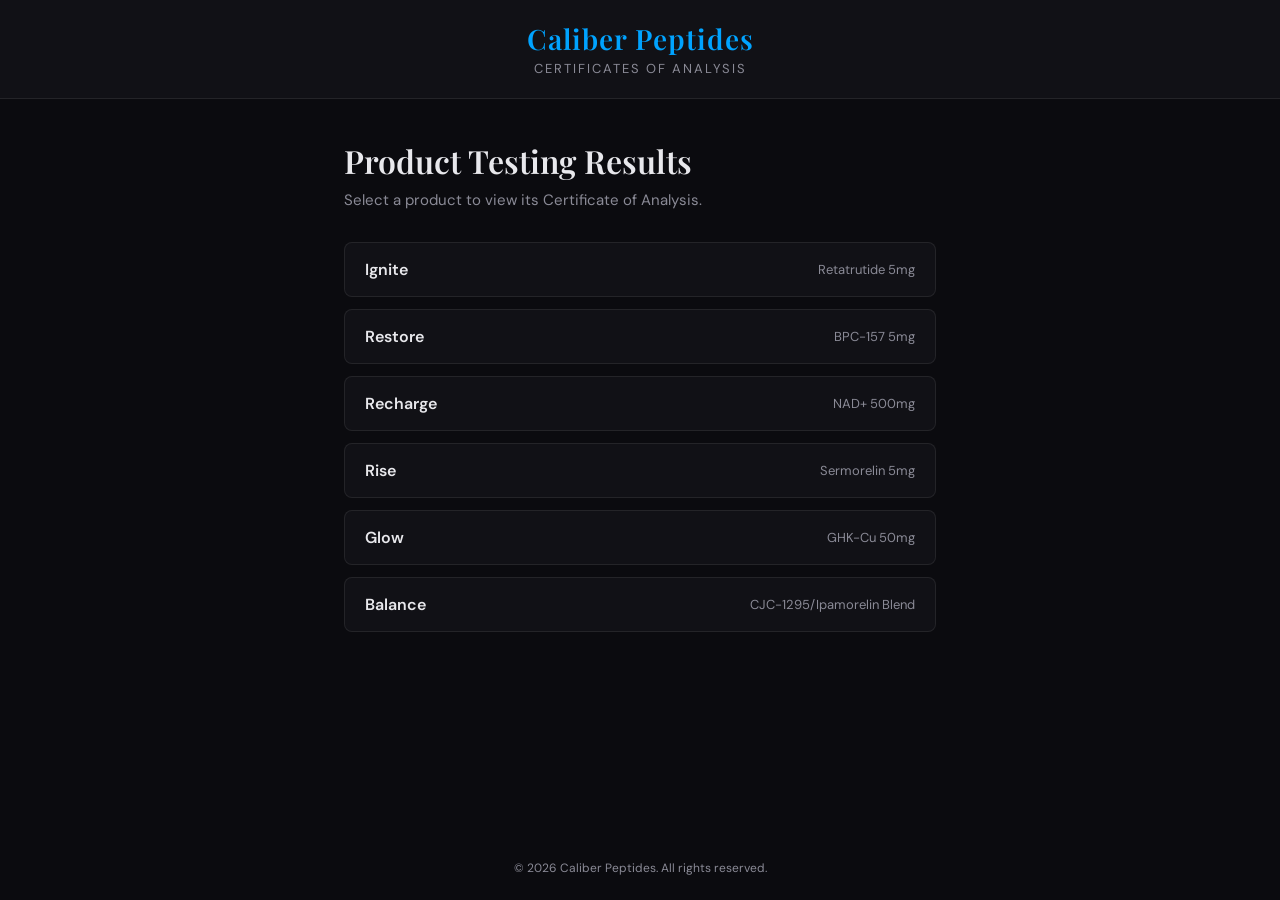
==== coa/index.html @ 50c31f1b "Caliber Peptides - full rebrand from VitaRevive" ====
<!DOCTYPE html>
<html lang="en">
<head>
<meta charset="UTF-8">
<meta name="viewport" content="width=device-width, initial-scale=1.0">
<title>Certificates of Analysis | Caliber Peptides</title>
<link href="https://fonts.googleapis.com/css2?family=Playfair+Display:ital,wght@0,400;0,500;0,600;0,700;1,400;1,500&family=DM+Sans:wght@300;400;500;600&display=swap" rel="stylesheet">
<style>
*{margin:0;padding:0;box-sizing:border-box}
body{font-family:'DM Sans',sans-serif;background:#0B0B0F;color:#E8E8EC;min-height:100vh;display:flex;flex-direction:column;align-items:center}
.header{width:100%;background:#111116;border-bottom:1px solid rgba(255,255,255,0.08);padding:20px 0;text-align:center}
.header h1{font-family:'Playfair Display',Georgia,serif;font-size:28px;font-weight:600;color:#00A3FF;letter-spacing:1px}
.header span{font-size:13px;color:#8A8A96;letter-spacing:2px;text-transform:uppercase}
.container{max-width:640px;width:100%;padding:40px 24px}
h2{font-family:'Playfair Display',Georgia,serif;font-size:32px;font-weight:600;color:#E8E8EC;margin-bottom:8px}
.subtitle{color:#8A8A96;font-size:15px;margin-bottom:32px}
.product-card{display:flex;justify-content:space-between;align-items:center;padding:16px 20px;background:#111116;border:1px solid rgba(255,255,255,0.08);border-radius:8px;margin-bottom:12px;text-decoration:none;transition:all 0.2s}
.product-card:hover{border-color:#00A3FF;box-shadow:0 2px 8px rgba(77,112,80,0.08)}
.product-name{font-weight:600;color:#E8E8EC;font-size:16px}
.product-compound{font-size:13px;color:#8A8A96}
footer{margin-top:auto;padding:24px;text-align:center;font-size:12px;color:#8A8A96}
</style>
</head>
<body>
<div class="header">
<h1>Caliber Peptides</h1>
<span>Certificates of Analysis</span>
</div>
<div class="container">
<h2>Product Testing Results</h2>
<p class="subtitle">Select a product to view its Certificate of Analysis.</p>
<a href="ignite.html" class="product-card"><span class="product-name">Ignite</span><span class="product-compound">Retatrutide 5mg</span></a>
<a href="restore.html" class="product-card"><span class="product-name">Restore</span><span class="product-compound">BPC-157 5mg</span></a>
<a href="recharge.html" class="product-card"><span class="product-name">Recharge</span><span class="product-compound">NAD+ 500mg</span></a>
<a href="rise.html" class="product-card"><span class="product-name">Rise</span><span class="product-compound">Sermorelin 5mg</span></a>
<a href="glow.html" class="product-card"><span class="product-name">Glow</span><span class="product-compound">GHK-Cu 50mg</span></a>
<a href="balance.html" class="product-card"><span class="product-name">Balance</span><span class="product-compound">CJC-1295/Ipamorelin Blend</span></a>

</div>
<footer>&copy; 2026 Caliber Peptides. All rights reserved.</footer>
</body>
</html>
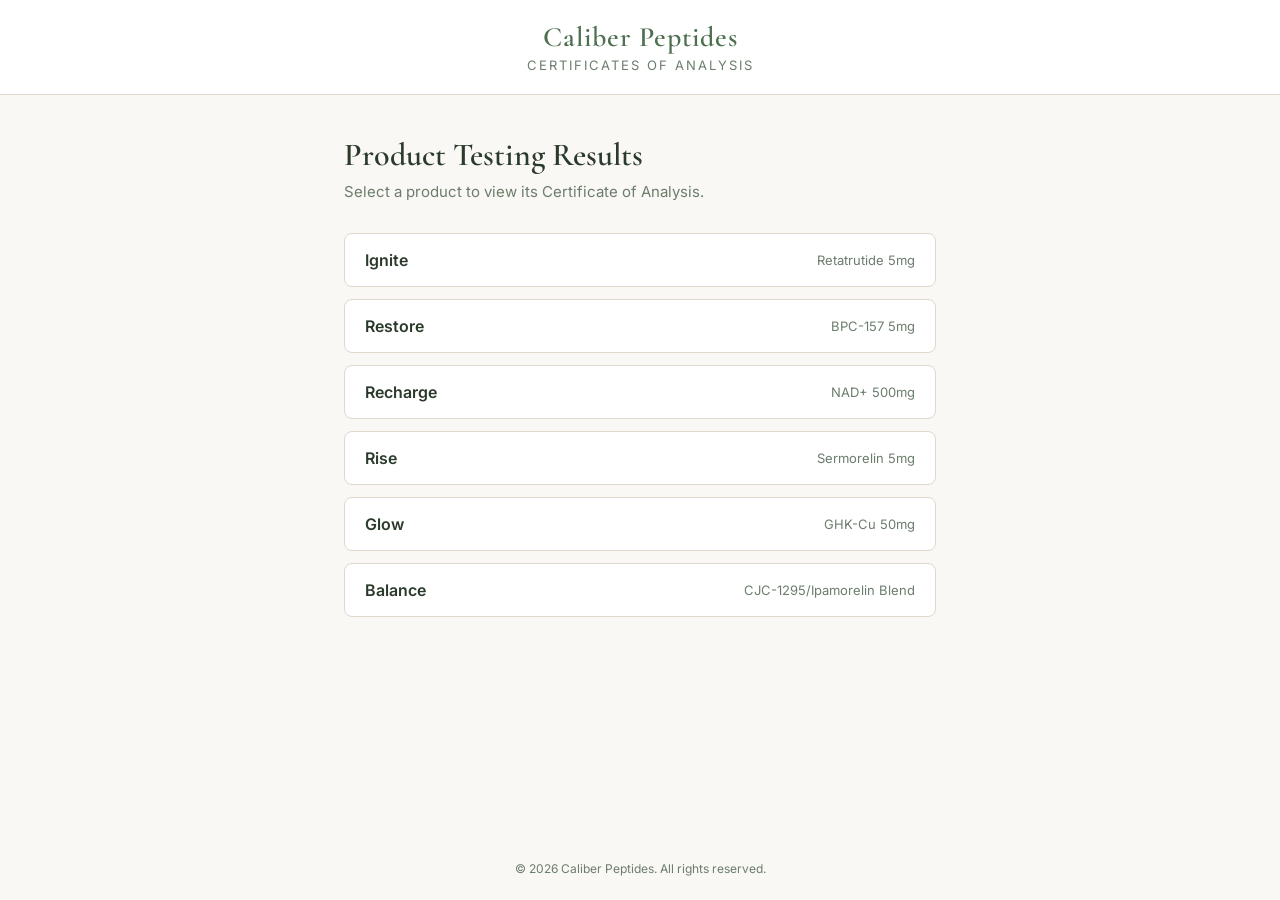
==== commit d0a132bb: "Fix: exact VitaRevive site with name swap only - same design/colors/layout" ====
--- a/coa/index.html
+++ b/coa/index.html
@@ -4,21 +4,21 @@
 <meta charset="UTF-8">
 <meta name="viewport" content="width=device-width, initial-scale=1.0">
 <title>Certificates of Analysis | Caliber Peptides</title>
-<link href="https://fonts.googleapis.com/css2?family=Playfair+Display:ital,wght@0,400;0,500;0,600;0,700;1,400;1,500&family=DM+Sans:wght@300;400;500;600&display=swap" rel="stylesheet">
+<link href="https://fonts.googleapis.com/css2?family=Cormorant+Garamond:wght@400;500;600;700&family=Inter:wght@300;400;500;600&display=swap" rel="stylesheet">
 <style>
 *{margin:0;padding:0;box-sizing:border-box}
-body{font-family:'DM Sans',sans-serif;background:#0B0B0F;color:#E8E8EC;min-height:100vh;display:flex;flex-direction:column;align-items:center}
-.header{width:100%;background:#111116;border-bottom:1px solid rgba(255,255,255,0.08);padding:20px 0;text-align:center}
-.header h1{font-family:'Playfair Display',Georgia,serif;font-size:28px;font-weight:600;color:#00A3FF;letter-spacing:1px}
-.header span{font-size:13px;color:#8A8A96;letter-spacing:2px;text-transform:uppercase}
+body{font-family:'Inter',sans-serif;background:#faf8f4;color:#2a3a2b;min-height:100vh;display:flex;flex-direction:column;align-items:center}
+.header{width:100%;background:#fff;border-bottom:1px solid #e0d8cc;padding:20px 0;text-align:center}
+.header h1{font-family:'Cormorant Garamond',Georgia,serif;font-size:28px;font-weight:600;color:#4d7050;letter-spacing:1px}
+.header span{font-size:13px;color:#6b7d6c;letter-spacing:2px;text-transform:uppercase}
 .container{max-width:640px;width:100%;padding:40px 24px}
-h2{font-family:'Playfair Display',Georgia,serif;font-size:32px;font-weight:600;color:#E8E8EC;margin-bottom:8px}
-.subtitle{color:#8A8A96;font-size:15px;margin-bottom:32px}
-.product-card{display:flex;justify-content:space-between;align-items:center;padding:16px 20px;background:#111116;border:1px solid rgba(255,255,255,0.08);border-radius:8px;margin-bottom:12px;text-decoration:none;transition:all 0.2s}
-.product-card:hover{border-color:#00A3FF;box-shadow:0 2px 8px rgba(77,112,80,0.08)}
-.product-name{font-weight:600;color:#E8E8EC;font-size:16px}
-.product-compound{font-size:13px;color:#8A8A96}
-footer{margin-top:auto;padding:24px;text-align:center;font-size:12px;color:#8A8A96}
+h2{font-family:'Cormorant Garamond',Georgia,serif;font-size:32px;font-weight:600;color:#2a3a2b;margin-bottom:8px}
+.subtitle{color:#6b7d6c;font-size:15px;margin-bottom:32px}
+.product-card{display:flex;justify-content:space-between;align-items:center;padding:16px 20px;background:#fff;border:1px solid #e0d8cc;border-radius:8px;margin-bottom:12px;text-decoration:none;transition:all 0.2s}
+.product-card:hover{border-color:#7a9e7e;box-shadow:0 2px 8px rgba(77,112,80,0.08)}
+.product-name{font-weight:600;color:#2a3a2b;font-size:16px}
+.product-compound{font-size:13px;color:#6b7d6c}
+footer{margin-top:auto;padding:24px;text-align:center;font-size:12px;color:#6b7d6c}
 </style>
 </head>
 <body>
